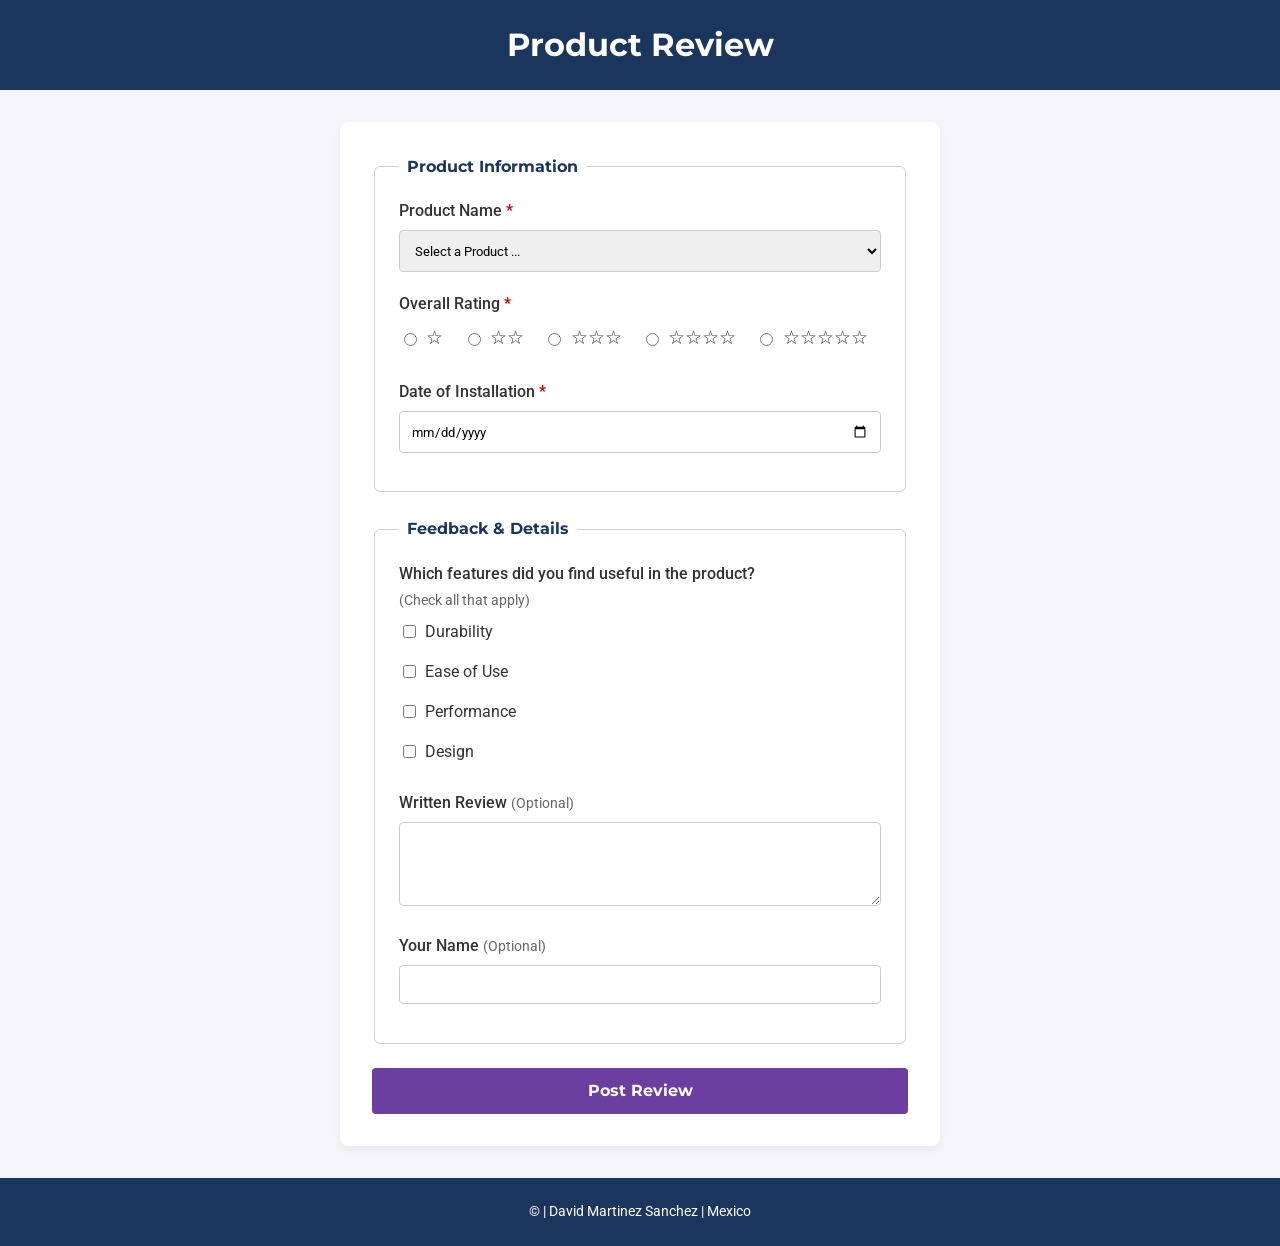
==== form.html @ 1d0f2e07 "review and form page" ====
<!DOCTYPE html>
<html lang="en">
<head>
    <meta charset="UTF-8">
    <meta name="viewport" content="width=device-width, initial-scale=1.0">
    <title>Product Review Form</title>
    <meta name="author" content="David Martinez Sanchez">
    <meta name="description" content="Product review form page for WDD 131 assignment.">
    <link rel="preconnect" href="https://fonts.googleapis.com">
    <link rel="preconnect" href="https://fonts.gstatic.com" crossorigin>
    <link href="https://fonts.googleapis.com/css2?family=Montserrat:wght@400;700&family=Roboto:wght@400;700&display=swap" rel="stylesheet">
    <link rel="stylesheet" href="styles/form.css">
    <script src="scripts/form.js" defer></script>
</head>
<body>
    <header>
        <h1>Product Review</h1>
    </header>

    <main>
        <form method="get" action="review.html">
            <fieldset>
                <legend>Product Information</legend>
                
                <div class="form-item">
                    <label for="productName">Product Name <span class="required">*</span></label>
                    <select id="productName" name="productName" required>
                        <option value="" disabled selected>Select a Product ...</option>
                    </select>
                </div>

                <div class="form-item">
                    <label>Overall Rating <span class="required">*</span></label>
                    <div class="rating-group">
                        <label><input type="radio" id="star1" name="rating" value="1" required> ☆</label>
                        <label><input type="radio" id="star2" name="rating" value="2" required> ☆☆</label>
                        <label><input type="radio" id="star3" name="rating" value="3" required> ☆☆☆</label>
                        <label><input type="radio" id="star4" name="rating" value="4" required> ☆☆☆☆</label>
                        <label><input type="radio" id="star5" name="rating" value="5" required> ☆☆☆☆☆</label>
                    </div>
                </div>

                <div class="form-item">
                    <label for="installDate">Date of Installation <span class="required">*</span></label>
                    <input type="date" id="installDate" name="installDate" required>
                </div>
            </fieldset>

            <fieldset>
                <legend>Feedback & Details</legend>

                <div class="form-item">
                    <label>Which features did you find useful in the product?<br><span class="note">(Check all that apply)</span></label>
                    <div class="checkbox-group">
                        <label><input type="checkbox" id="feature1" name="features" value="Durability"> Durability</label>
                        <label><input type="checkbox" id="feature2" name="features" value="Ease of Use"> Ease of Use</label>
                        <label><input type="checkbox" id="feature3" name="features" value="Performance"> Performance</label>
                        <label><input type="checkbox" id="feature4" name="features" value="Design"> Design</label>
                    </div>
                </div>

                <div class="form-item">
                    <label for="writtenReview">Written Review <span class="optional">(Optional)</span></label>
                    <textarea id="writtenReview" name="writtenReview" rows="4"></textarea>
                </div>

                <div class="form-item">
                    <label for="userName">Your Name <span class="optional">(Optional)</span></label>
                    <input type="text" id="userName" name="userName">
                </div>
            </fieldset>

            <input type="submit" value="Post Review">
        </form>
    </main>

    <footer>
        <p>&copy;<span id="currentyear"></span> | David Martinez Sanchez | Mexico</p>
        <p id="lastModified"></p>
    </footer>
</body>
</html>
---- styles/form.css ----
body {
    font-family: 'Roboto', sans-serif;
    background-color: #f4f4f9;
    color: #333333;
    margin: 0;
    padding: 0;
    line-height: 1.6;
}

header, footer {
    background-color: #1b365d;
    color: #ffffff;
    text-align: center;
    padding: 1.2rem;
}

h1, h2 {
    font-family: 'Montserrat', sans-serif;
    margin: 0;
}

main {
    max-width: 600px;
    margin: 2rem auto;
    padding: 0 1rem;
}

form {
    background-color: #ffffff;
    padding: 2rem;
    border-radius: 8px;
    box-shadow: 0 4px 8px rgba(0, 0, 0, 0.05);
}

fieldset {
    border: 1px solid #d1d1d1;
    border-radius: 6px;
    padding: 1.2rem 1.5rem;
    margin-bottom: 1.5rem;
}

legend {
    font-family: 'Montserrat', sans-serif;
    font-weight: 700;
    color: #1b365d;
    padding: 0 0.5rem;
}

.form-item {
    margin-bottom: 1.2rem;
}

label {
    display: block;
    font-weight: 500;
    margin-bottom: 0.4rem;
}

.required {
    color: #cc0000;
}

.optional, .note {
    font-size: 0.85rem;
    color: #666666;
    font-weight: 400;
}

select, input[type="date"], input[type="text"], textarea {
    width: 100%;
    padding: 0.7rem;
    border: 1px solid #cccccc;
    border-radius: 4px;
    font-family: 'Roboto', sans-serif;
    box-sizing: border-box;
}

select:focus, input:focus, textarea:focus {
    outline: none;
    border-color: #6b3fa0;
    box-shadow: 0 0 4px rgba(107, 63, 160, 0.25);
}

.rating-group {
    display: flex;
    gap: 1.2rem;
    font-size: 1.2rem;
    margin-top: 0.4rem;
}

.rating-group label, .checkbox-group label {
    display: flex;
    align-items: center;
    gap: 0.4rem;
    cursor: pointer;
    font-weight: 400;
}

.checkbox-group {
    display: flex;
    flex-direction: column;
    gap: 0.5rem;
    margin-top: 0.4rem;
}

input[type="submit"], .btn-submit {
    display: block;
    width: 100%;
    background-color: #6b3fa0;
    color: #ffffff;
    border: none;
    padding: 0.85rem;
    font-family: 'Montserrat', sans-serif;
    font-weight: 700;
    font-size: 1rem;
    border-radius: 4px;
    cursor: pointer;
    text-align: center;
    text-decoration: none;
    box-sizing: border-box;
    transition: background-color 0.2s;
}

input[type="submit"]:hover, .btn-submit:hover {
    background-color: #553180;
}

.review-main {
    max-width: 550px;
}

.review-card {
    background: #ffffff;
    padding: 2.5rem 2rem;
    border-radius: 8px;
    text-align: center;
    box-shadow: 0 4px 8px rgba(0, 0, 0, 0.05);
}

.counter-text {
    font-size: 1.15rem;
    font-weight: 700;
    color: #1b365d;
    margin: 1.5rem 0;
}

footer p {
    margin: 0.25rem 0;
    font-size: 0.85rem;
}
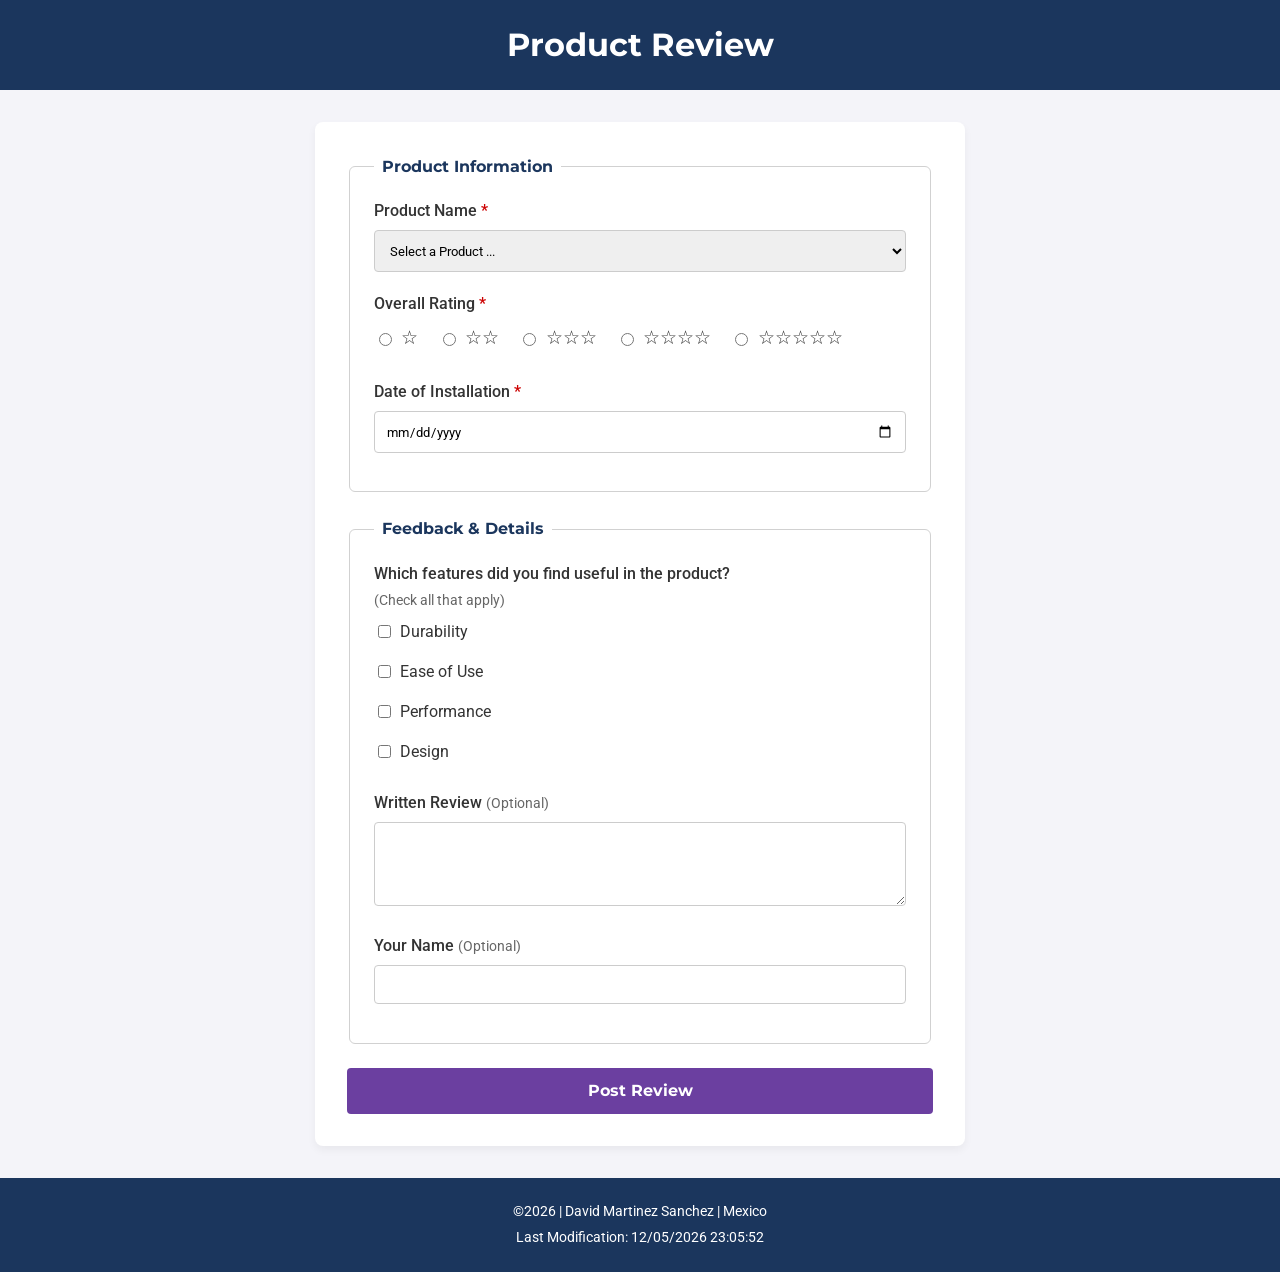
==== commit 569db4c6: "Week5 review and form" ====
--- a/form.html
+++ b/form.html
@@ -32,11 +32,11 @@
                 <div class="form-item">
                     <label>Overall Rating <span class="required">*</span></label>
                     <div class="rating-group">
-                        <label><input type="radio" id="star1" name="rating" value="1" required> ☆</label>
-                        <label><input type="radio" id="star2" name="rating" value="2" required> ☆☆</label>
-                        <label><input type="radio" id="star3" name="rating" value="3" required> ☆☆☆</label>
-                        <label><input type="radio" id="star4" name="rating" value="4" required> ☆☆☆☆</label>
-                        <label><input type="radio" id="star5" name="rating" value="5" required> ☆☆☆☆☆</label>
+                        <label for="star1"><input type="radio" id="star1" name="rating" value="1" required> ☆</label>
+                        <label for="star2"><input type="radio" id="star2" name="rating" value="2" required> ☆☆</label>
+                        <label for="star3"><input type="radio" id="star3" name="rating" value="3" required> ☆☆☆</label>
+                        <label for="star4"><input type="radio" id="star4" name="rating" value="4" required> ☆☆☆☆</label>
+                        <label for="star5"><input type="radio" id="star5" name="rating" value="5" required> ☆☆☆☆☆</label>
                     </div>
                 </div>
 
@@ -52,10 +52,10 @@
                 <div class="form-item">
                     <label>Which features did you find useful in the product?<br><span class="note">(Check all that apply)</span></label>
                     <div class="checkbox-group">
-                        <label><input type="checkbox" id="feature1" name="features" value="Durability"> Durability</label>
-                        <label><input type="checkbox" id="feature2" name="features" value="Ease of Use"> Ease of Use</label>
-                        <label><input type="checkbox" id="feature3" name="features" value="Performance"> Performance</label>
-                        <label><input type="checkbox" id="feature4" name="features" value="Design"> Design</label>
+                        <label for="feature1"><input type="checkbox" id="feature1" name="features" value="Durability"> Durability</label>
+                        <label for="feature2"><input type="checkbox" id="feature2" name="features" value="Ease of Use"> Ease of Use</label>
+                        <label for="feature3"><input type="checkbox" id="feature3" name="features" value="Performance"> Performance</label>
+                        <label for="feature4"><input type="checkbox" id="feature4" name="features" value="Design"> Design</label>
                     </div>
                 </div>
 
--- a/styles/form.css
+++ b/styles/form.css
@@ -147,4 +147,11 @@
 footer p {
     margin: 0.25rem 0;
     font-size: 0.85rem;
+}
+
+/* Media Query para cumplir con la validación de CSS y adaptar en pantallas grandes */
+@media (min-width: 768px) {
+    main {
+        max-width: 650px;
+    }
 }
